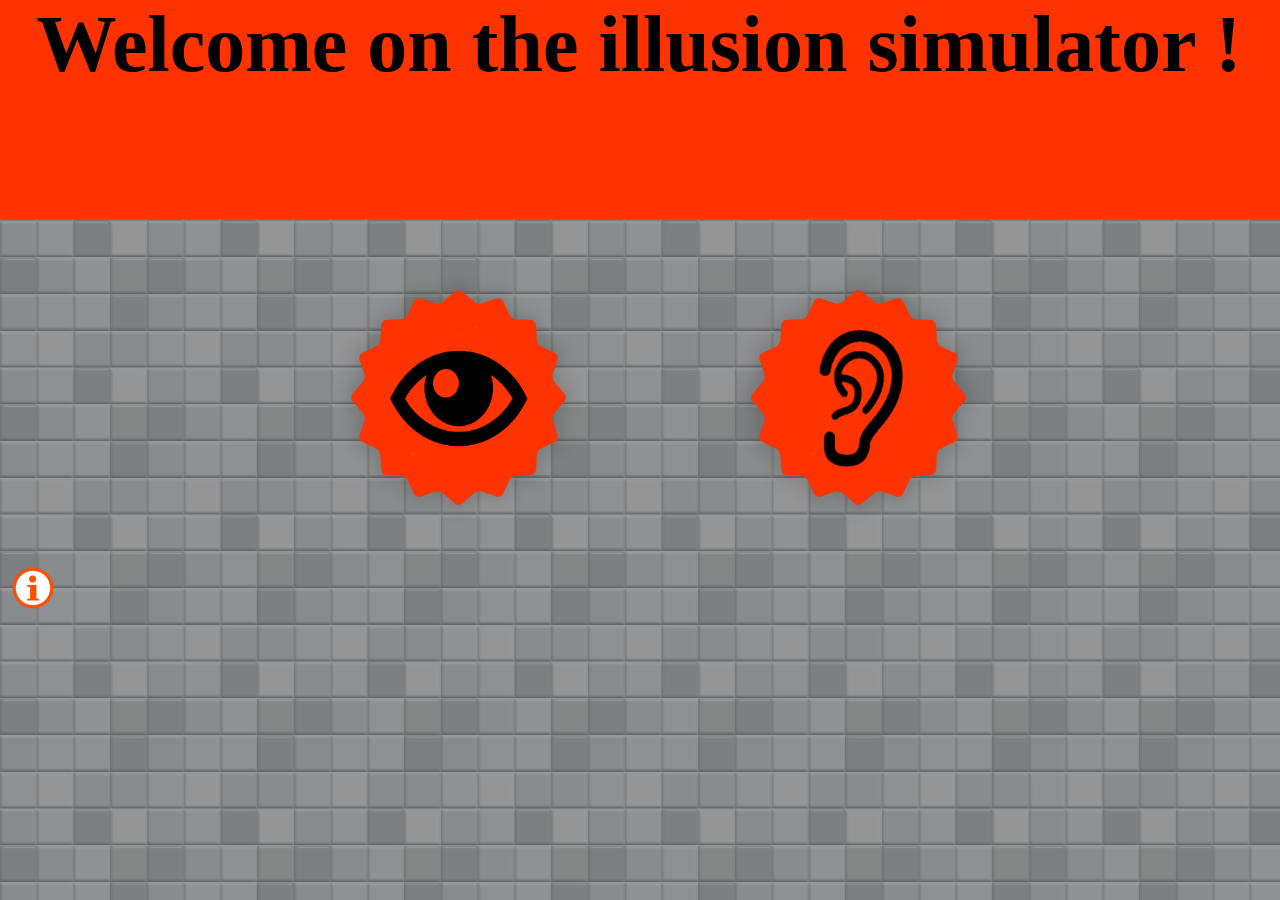
==== index.html @ 917eec81 "Update index.html" ====
<!DOCTYPE html PUBLIC "-//W3C//DTD XHTML 1.0 Strict//EN"
   "http://www.w3.org/TR/xhtml1/DTD/xhtml1-strict.dt">

<html>
 <head>
    <title> Illusions </title>
    <meta charset = "utf_8"/>
    <link href="./style.css" rel="stylesheet"  />
 </head>

 <body>
    
   <div id="colonneCentre">
     <h1> Welcome on the illusion simulator ! </h1>
   </div>
   
   
   </br></br></br>
   <div id="colonneCentre3">
     <a href="C:\Users\Elève\Documents\GitHub\Teabow67.github.io/principal.html"><img src="eye.png" class="size"/></a>
   </div>
   <div id="colonneCentre2">
     <a href="C:\Users\Elève\Documents\GitHub\Teabow67.github.io/principal2.html"><img src="ear.png" class="size"/></a>
   </div>  
   </br></br>
   <a href= "C:\Users\Elève\Documents\GitHub\Teabow67.github.io/informations.html"> <img src="info2.png" width ="50"/> </a> 

 </body>
</html>
---- style.css ----
h1
{
	text-align : center;
	font-size : 5em;
	font-family:Verdana;	
}

h2
{
	text-align : center;
	font-size : 3em;
	font-family:Verdana;	
}

h5
{
	text-align : center;
	font-size : 1em;
	font-family:Verdana;		
}

audio
{
	margin : 0 auto;
	display:table;	
}

.size {
  width: 250%;
}

div#colonneCentre2 {
  margin-left: 725px;
  width : 100px;
}

div#colonneCentre3 {
 	float : left;
	margin-left: 325px;
	width : 100px;
}


body {
	background-image: url("background-tile.png");
}

div#colonneGauche
{
	float : left;
	width : 100px;
	
}

div#colonneDroite
{
	float : left;
	margin-left: 300px;
	width : 500px;
	height : 100px;
}

div#colonneCentre
{
	float:center;
    margin-left:-10px;
	margin-right:-8px;
	margin-top:-55px;
	height:220px;
	background-color: #FF3300 ;	
}

tr{
	font-family:Arial Black;
}

.center {
    margin : 0 auto;
	display:table;	
	width:18%;
}

.centerbigger {
    margin : 0 auto;
	display:table;	
	width:30%;
}

.centerinfo {
    margin : 0 auto;
	display:table;		
}
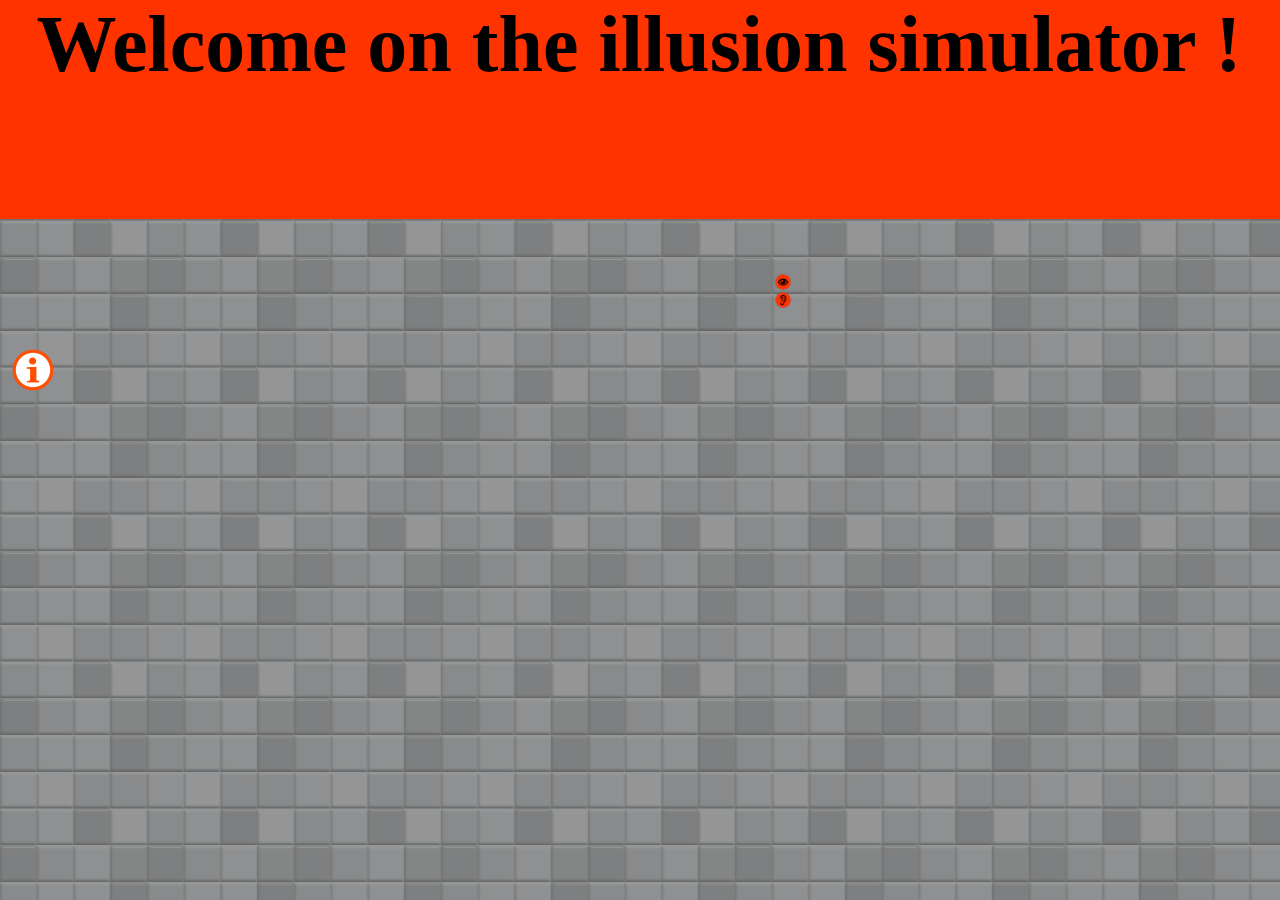
==== commit b011a3d2: "Update index.html" ====
--- a/index.html
+++ b/index.html
@@ -16,14 +16,14 @@
    
    
    </br></br></br>
-   <div id="colonneCentre3">
-     <a href="C:\Users\Elève\Documents\GitHub\Teabow67.github.io/principal.html"><img src="eye.png" class="size"/></a>
-   </div>
    <div id="colonneCentre2">
-     <a href="C:\Users\Elève\Documents\GitHub\Teabow67.github.io/principal2.html"><img src="ear.png" class="size"/></a>
+     <a href="https://Teabow67.github.io/principal.html"><img src="eye.png" class="center"/></a>
+   </div>  
+   <div id="colonneCentre2">
+     <a href="https://Teabow67.github.io/principal2.html"><img src="ear.png" class="center"/></a>
    </div>  
    </br></br>
-   <a href= "C:\Users\Elève\Documents\GitHub\Teabow67.github.io/informations.html"> <img src="info2.png" width ="50"/> </a> 
+   <a href= "https://Teabow67.github.io/informations.html"> <img src="info2.png" width ="50"/> </a> 
 
  </body>
 </html>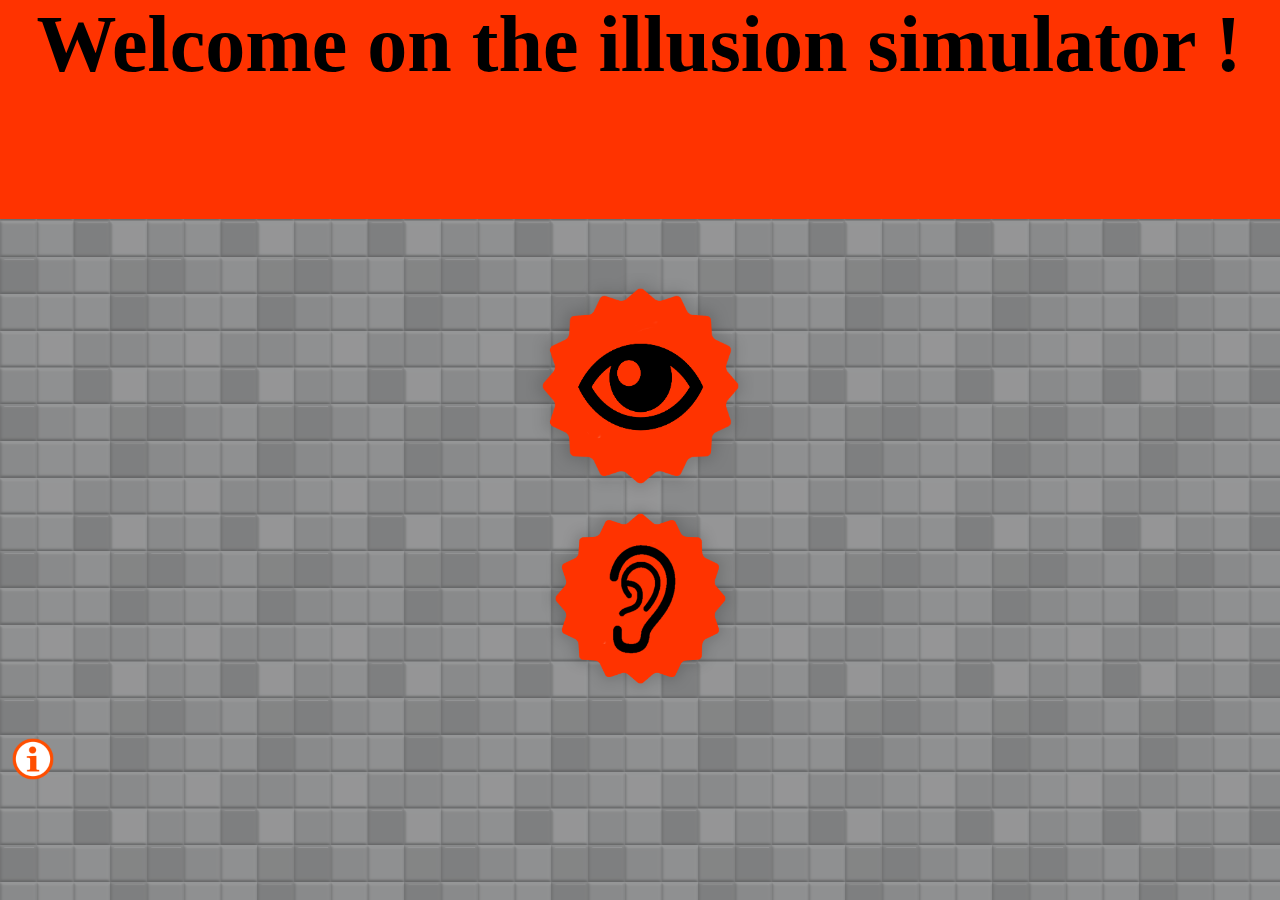
==== commit 8b95abc1: "Update index.html" ====
--- a/index.html
+++ b/index.html
@@ -16,9 +16,9 @@
    
    
    </br></br></br>
-   <div id="colonneCentre2">
+   
      <a href="https://Teabow67.github.io/principal.html"><img src="eye.png" class="center"/></a>
-   </div>  
+    
    <div id="colonneCentre2">
      <a href="https://Teabow67.github.io/principal2.html"><img src="ear.png" class="center"/></a>
    </div>  
--- a/style.css
+++ b/style.css
@@ -31,15 +31,11 @@
 }
 
 div#colonneCentre2 {
-  margin-left: 725px;
-  width : 100px;
+  margin:auto;
+  width : 1100px;
 }
 
-div#colonneCentre3 {
- 	float : left;
-	margin-left: 325px;
-	width : 100px;
-}
+
 
 
 body {
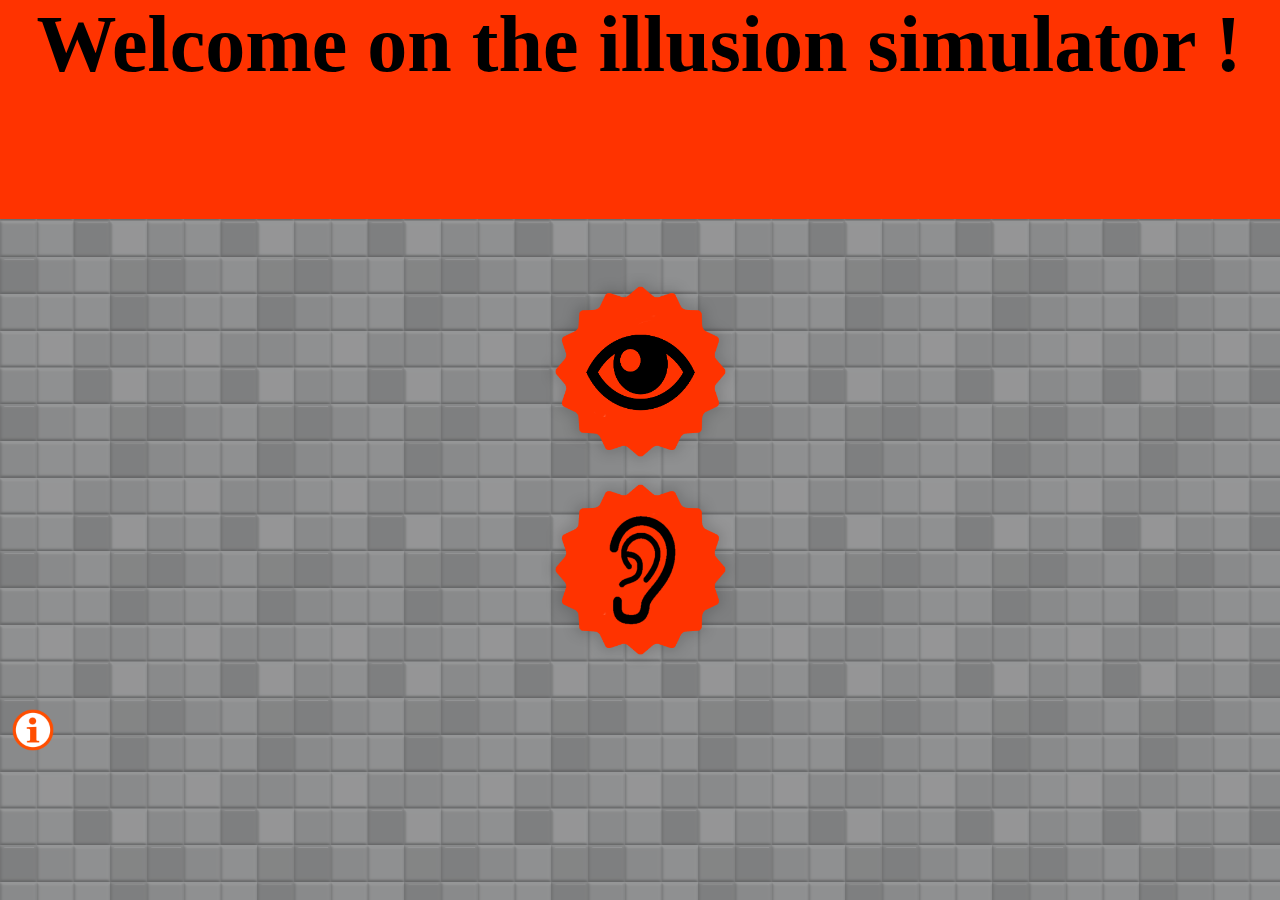
==== commit 5ef81a83: "Update index.html" ====
--- a/index.html
+++ b/index.html
@@ -16,9 +16,9 @@
    
    
    </br></br></br>
-   
+   <div id="colonneCentre2">
      <a href="https://Teabow67.github.io/principal.html"><img src="eye.png" class="center"/></a>
-    
+   </div>  
    <div id="colonneCentre2">
      <a href="https://Teabow67.github.io/principal2.html"><img src="ear.png" class="center"/></a>
    </div>  
